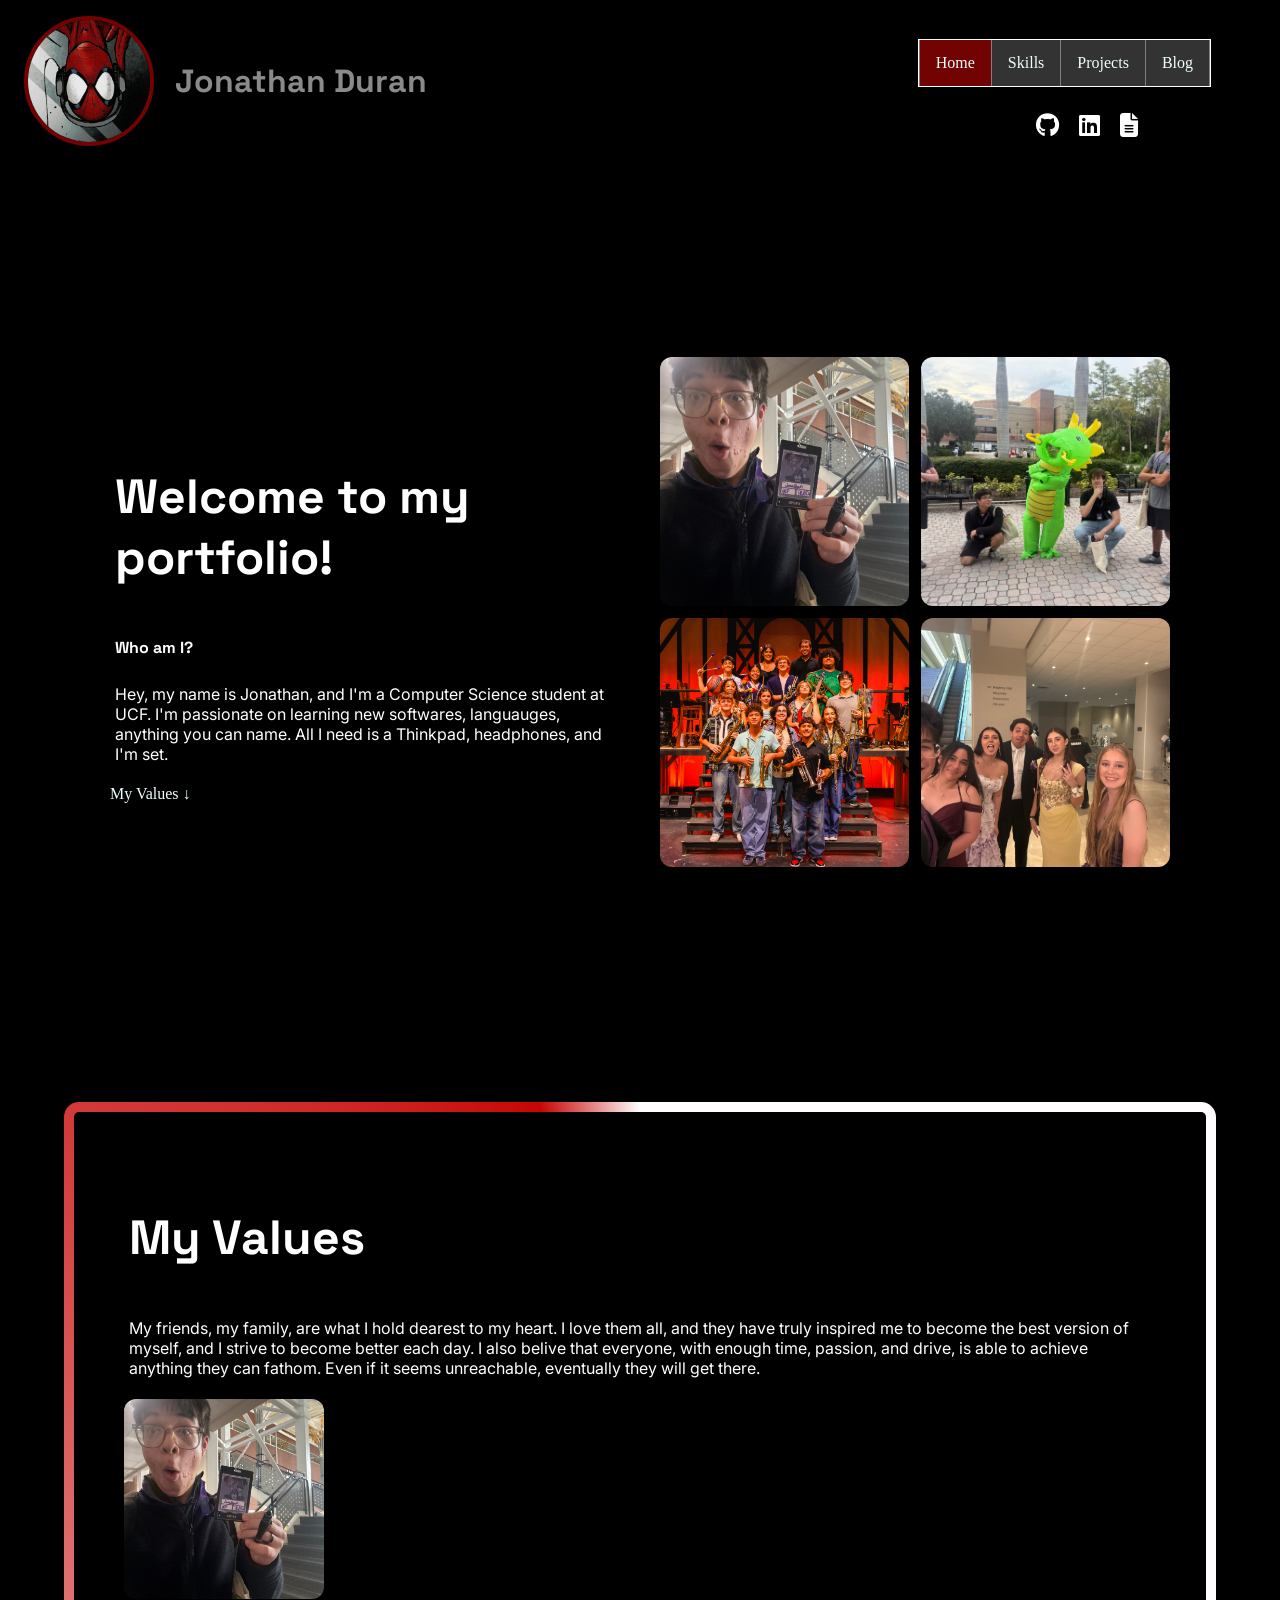
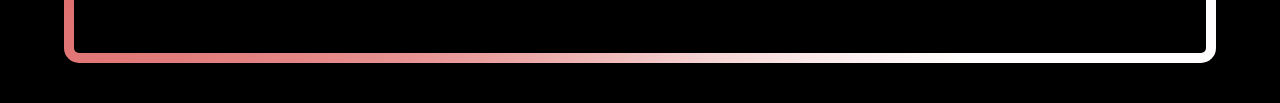
==== index.html @ 09002990 "Added icons" ====
<!DOCTYPE html>
<html lang="en">
<head>
    <link rel="stylesheet" href="./style.css">
    <meta charset="UTF-8">
    <meta name="viewport" content="width=device-width, initial-scale=1.0">
    <title>Jonathan Duran Portfolio</title>
    <!-- Font's I am using! -->
    <link rel="preconnect" href="https://fonts.googleapis.com">
    <link rel="preconnect" href="https://fonts.gstatic.com" crossorigin>
    <link href="https://fonts.googleapis.com/css2?family=Inter:ital,opsz,wght@0,14..32,100..900;1,14..32,100..900&family=Space+Grotesk:wght@300..700&display=swap" rel="stylesheet">
    <link rel="stylesheet" href="https://cdnjs.cloudflare.com/ajax/libs/font-awesome/6.5.1/css/all.min.css">
</head>

<body>
    <header>
    <div class="brand">
        <img class="pfp" src="./Images/Spider.jpg" alt="Photo of Jonathan Duran">
        <h1>Jonathan Duran</h1>
    </div>

    <div class="header-right">
        <nav>
            <ul>
                <li><a class="active" href="index.html">Home</a></li>
                <li><a href="./skills.html">Skills</a></li>
                <li><a href="./projects.html">Projects</a></li>
                <li><a href="./blog.html">Blog</a></li>
            </ul>
        </nav>

        <div class="socials">
            <a href="https://github.com/Joduce" target="_blank" rel="noopener noreferrer" aria-label="GitHub">
                <i class="fa-brands fa-github"></i>
            </a>
            <a href="https://www.linkedin.com/in/jonathan-duran-a66543309" target="_blank" rel="noopener noreferrer" aria-label="LinkedIn">
                <i class="fa-brands fa-linkedin"></i>
            </a>
            <a href="./Images/RESUME.pdf" target="_blank" aria-label="Resume">
                <i class="fa-solid fa-file-lines"></i>
            </a>
        </div>
    </div>
</header>

    <main>

        <!-- First screen: intro + images -->
        <section class="hero">
            <div class="about">
                <div class="about-text">
                    <h2>Welcome to my portfolio!</h2>
                    <h3>Who am I?</h3>
                    <p>Hey, my name is Jonathan, and I'm a Computer Science student at UCF. 
                        I'm passionate on learning new softwares, languauges, anything you can name. 
                        All I need is a Thinkpad, headphones, and I'm set.
                    </p>
                    <a href="#values">My Values ↓</a>
                </div>

                <div class="about-images">
                    <!-- Swap these for your real image file names in the Images folder -->
                    <img src="./Images/WOW.jpeg" alt="Little Hispanic Boy saying Wow">
                    <img src="./Images/KNIGHTHAKCS.jpeg" alt="KNIGHT HACKS IX">
                    <img src="./Images/ITH.jpeg" alt="In the Height's Pit Orchestra Photo">
                    <img src="./Images/PROM.jpeg" alt="PROM 2026!">
                </div>
            </div>
        </section>

        <!-- Second screen: scroll down to here -->
        <section class="section2" id="values">
            <h2>My Values</h2>
            <p> My friends, my family, are what I hold dearest to my heart. I love them all, and they have truly inspired me to become the best version of myself, and I strive to become better each day. 
                I also belive that everyone, with enough time, passion, and drive, is able to achieve anything they can fathom. Even if it seems unreachable, eventually they will get there. 

            </p>
            
                <div>
                    <img class="values-img" src="./Images/WOW.jpeg">
                </div>
           
        </section>

    </main>

</body>
</html>
---- style.css ----
*{
    box-sizing: border-box
}

img{
    max-width: 100%;
}

html{
    scroll-behavior: smooth;
}

body{
    background-color: black;
    margin: 0;
}

h1 {
    color: white;
    font-size: 3rem;
    padding: 5px;
    font-family: 'Space Grotesk', sans-serif;
}


h2{
    color: white;
    padding: 5px;
    font-size: clamp(2rem, 5vw, 3rem);
    font-family: 'Space Grotesk', sans-serif;
}

h3{
    color: white;
    padding: 5px;
    font-size: 1rem;
    font-family: 'Space Grotesk', sans-serif;
}

p{
    color: white;
    padding: 5px;
    font-size: 1rem;
    font-family: 'Inter', sans-serif;
}



a:link{
    color:azure;
    text-decoration: none;
}

a:visited{
    color: azure;

}



/*  HEADER */


header {                                     
    display: flex;
    justify-content: space-between;
    align-items: center;
    padding: 16px 24px;
}

.brand {                                     
    display: flex;
    align-items: center;
    gap: 16px;
}

header h1 {                                 
    font-size: 2rem;
    margin: 0;
    display: inline-block;
    background: linear-gradient(110deg,
        #8a8a8a 0%, #8a8a8a 40%, #ffffff 50%, #8a8a8a 60%, #8a8a8a 100%);
    background-size: 300% 100%;
    -webkit-background-clip: text;
    background-clip: text;
    color: transparent;
    animation: shine 4s ease-in-out infinite;
}

@keyframes shine {                     
    0%   { background-position: 100% 0; }
    60%  { background-position: 0% 0; }
    100% { background-position: 0% 0; } 
}


.pfp {
    width: 130px;                            
    height: 130px;                            
    border-radius: 50%;
    object-fit: cover;
    border: 4px solid hsl(0, 95%, 23%);
    animation: float 3s ease-in-out infinite;
    
}

@keyframes float {
    0%   { transform: translateY(0); }
    50%  { transform: translateY(-15px); }
    100% { transform: translateY(0); }
}




nav ul {

  list-style-type: none;
  width: fit-content;
  margin-right: 45px;
  padding: 0;
  background-color: #333333;
  border: 1px solid rgb(255, 255, 255);
  display: flex;
  justify-content: center;

}

nav ul li{
    float: left;
    border-right: 1px solid gray;
    
}

nav ul li:first-child{
    border-left: 1px solid gray;
}
nav ul li:last-child{
    border-right: 1px solid gray;
}

nav ul li a {
  display: block;
  color: white;
  padding: 14px 16px;
  text-decoration: none;
}

nav ul li a:hover {
  background-color: #111111;
}

nav ul li a.active{
  background-color: hsl(0, 95%, 23%);
}


/* HERO ( First Screen )  */


.hero {                                   
    min-height: 100vh;
    display: flex;
    align-items: center;
}

.about {                                    
    display: flex;
    align-items: center;
    width: 100%;
    gap: 40px;
    max-width: 1100px;
    margin: 0 auto;
    padding: 0 20px;
}

.about-text,
.about-images {                       
    flex: 1;
}

.about-images {                              
    display: flex;
    flex-wrap: wrap;
    gap: 12px;
}

.about-images img {                       
    width: calc(50% - 6px);
    aspect-ratio: 1;
    object-fit: cover;
    border-radius: 12px;
}

.values-content{
    display: flex;
    align-items: center;
    gap: 30px;
}

.values-text{
    flex: 1;
}

.values-img{
    width: 200px;
    aspect-ratio: 1;
    object-fit: cover;
    border-radius: 12px;
}

/* Sections */


.section1 {
    width: 300px;
    border: 15px solid rgb(231, 42, 42);
    border-radius: 15px;
    padding: 50px;
    margin: 20px;
}

@property --angle {
    syntax: '<angle>';
    initial-value: 0deg;
    inherits: false;
}

@keyframes snake {
    to { --angle: 360deg; }
}

.section2 {
    width: 90%;
    max-width: 1400px;
    margin: 40px auto;
    padding: 50px;
    border-radius: 15px;

    border: 10px solid transparent;    /* border is see-through now */
    background:
        linear-gradient(black, black) padding-box,          
        conic-gradient(
            from var(--angle),
            rgb(255, 253, 253) 0deg 130deg,                 
            hsl(0, 95%, 40%) 340deg,                       
            rgb(255, 253, 253) 360deg                       
        ) border-box;
    animation: snake 5s linear infinite;
}

/* Media Query  --> Keeps the integrity of the portfolio regardless of the site */

@media (max-width: 800px) {

    header {
        flex-direction: column;     /* brand on top, nav below */
        gap: 12px;
    }

    .about,
    .values-content {
        flex-direction: column;     /* text on top, images below */
    }

    .about-text,
    .about-images {
        width: 100%;
    }

    .section2 {
        margin: 20px;
        padding: 25px;
    }
}


/* ICONS */

.header-right {
    display: flex;
    flex-direction: column;   
    align-items: center;
    gap: 10px;
}

.socials {
    display: flex;             
    gap: 20px;
}

.socials a {
    font-size: 1.5rem;        
    color: white;
    transition: color 0.2s;
}

.socials a:hover {
    color: hsl(0, 95%, 40%);   
}
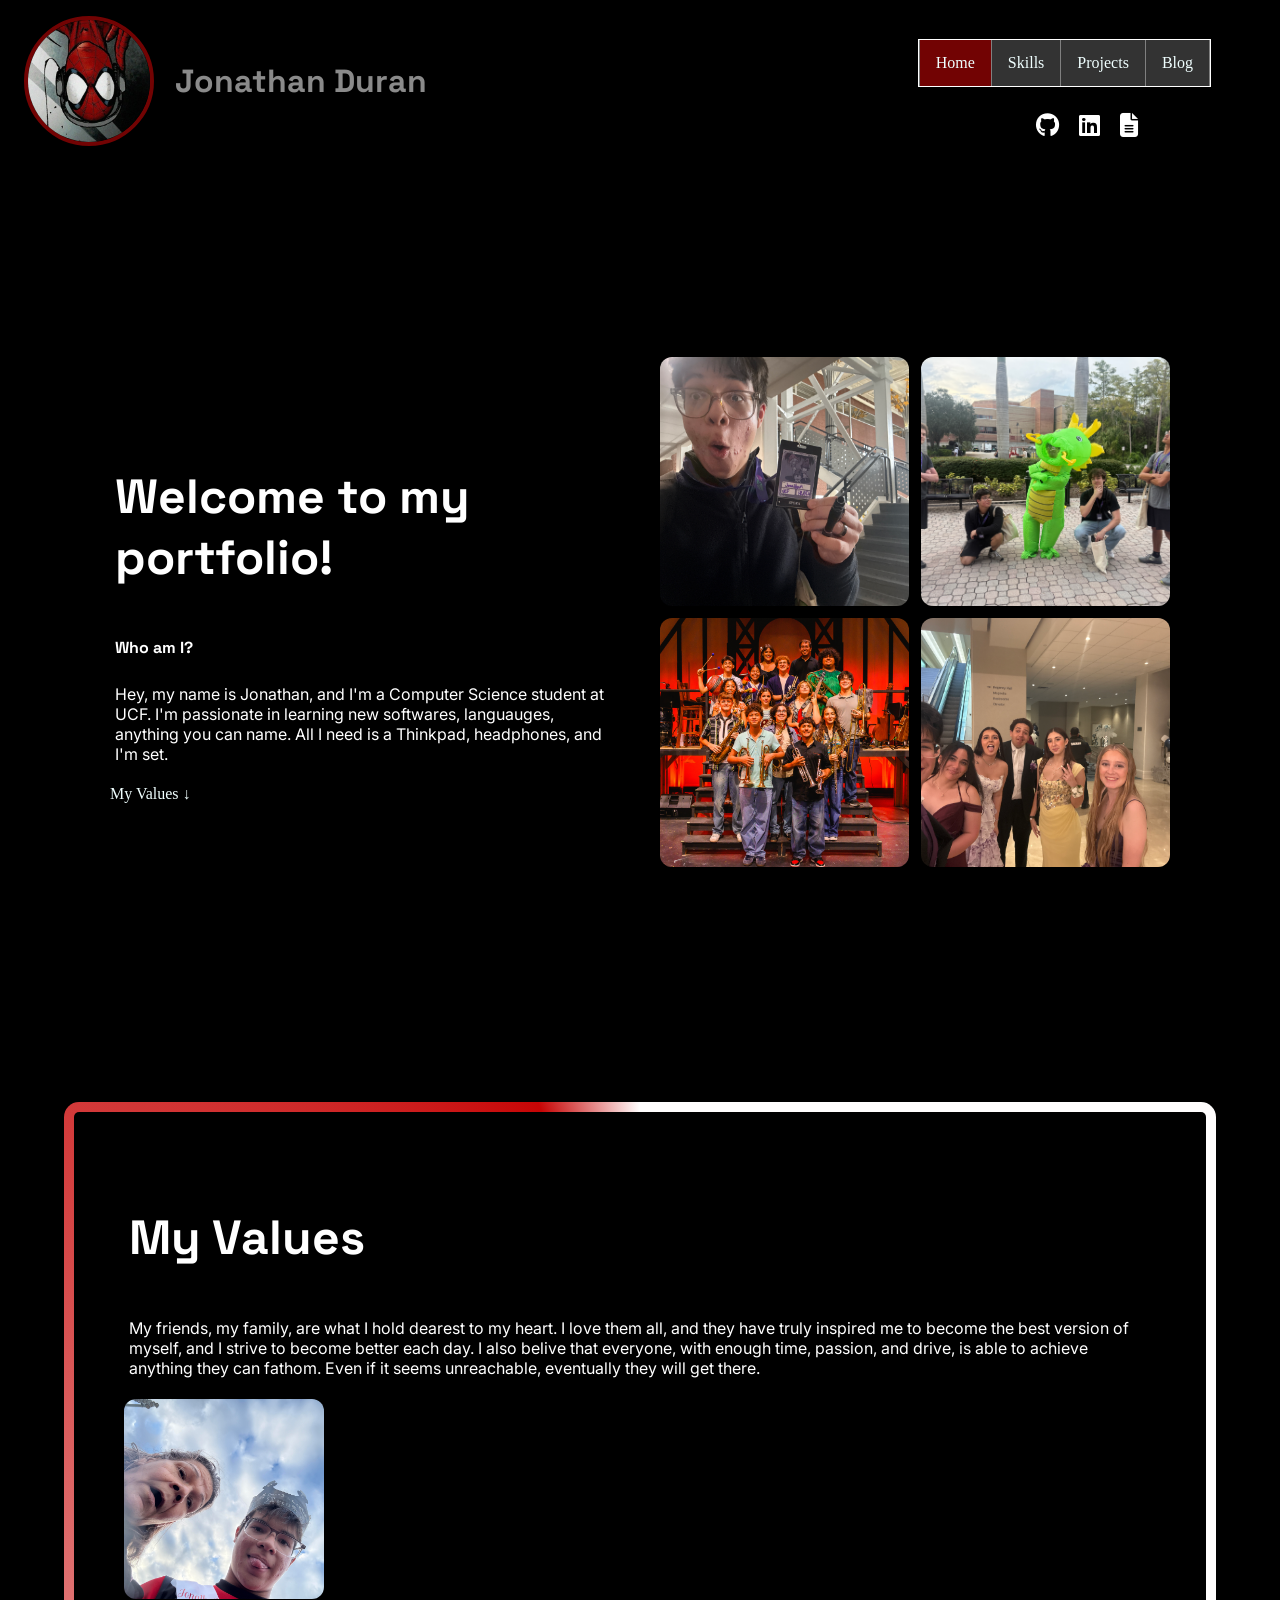
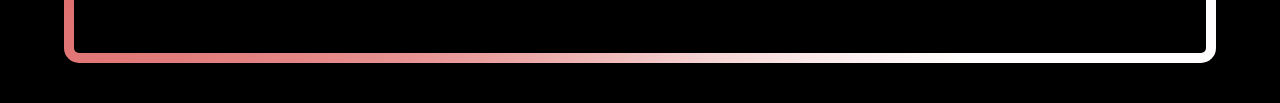
==== commit 45627c4c: "Abuelita" ====
--- a/index.html
+++ b/index.html
@@ -52,7 +52,7 @@
                     <h2>Welcome to my portfolio!</h2>
                     <h3>Who am I?</h3>
                     <p>Hey, my name is Jonathan, and I'm a Computer Science student at UCF. 
-                        I'm passionate on learning new softwares, languauges, anything you can name. 
+                        I'm passionate in learning new softwares, languauges, anything you can name. 
                         All I need is a Thinkpad, headphones, and I'm set.
                     </p>
                     <a href="#values">My Values ↓</a>
@@ -77,7 +77,7 @@
             </p>
             
                 <div>
-                    <img class="values-img" src="./Images/WOW.jpeg">
+                    <img class="values-img" src="./Images/Abuela.jpg">
                 </div>
            
         </section>
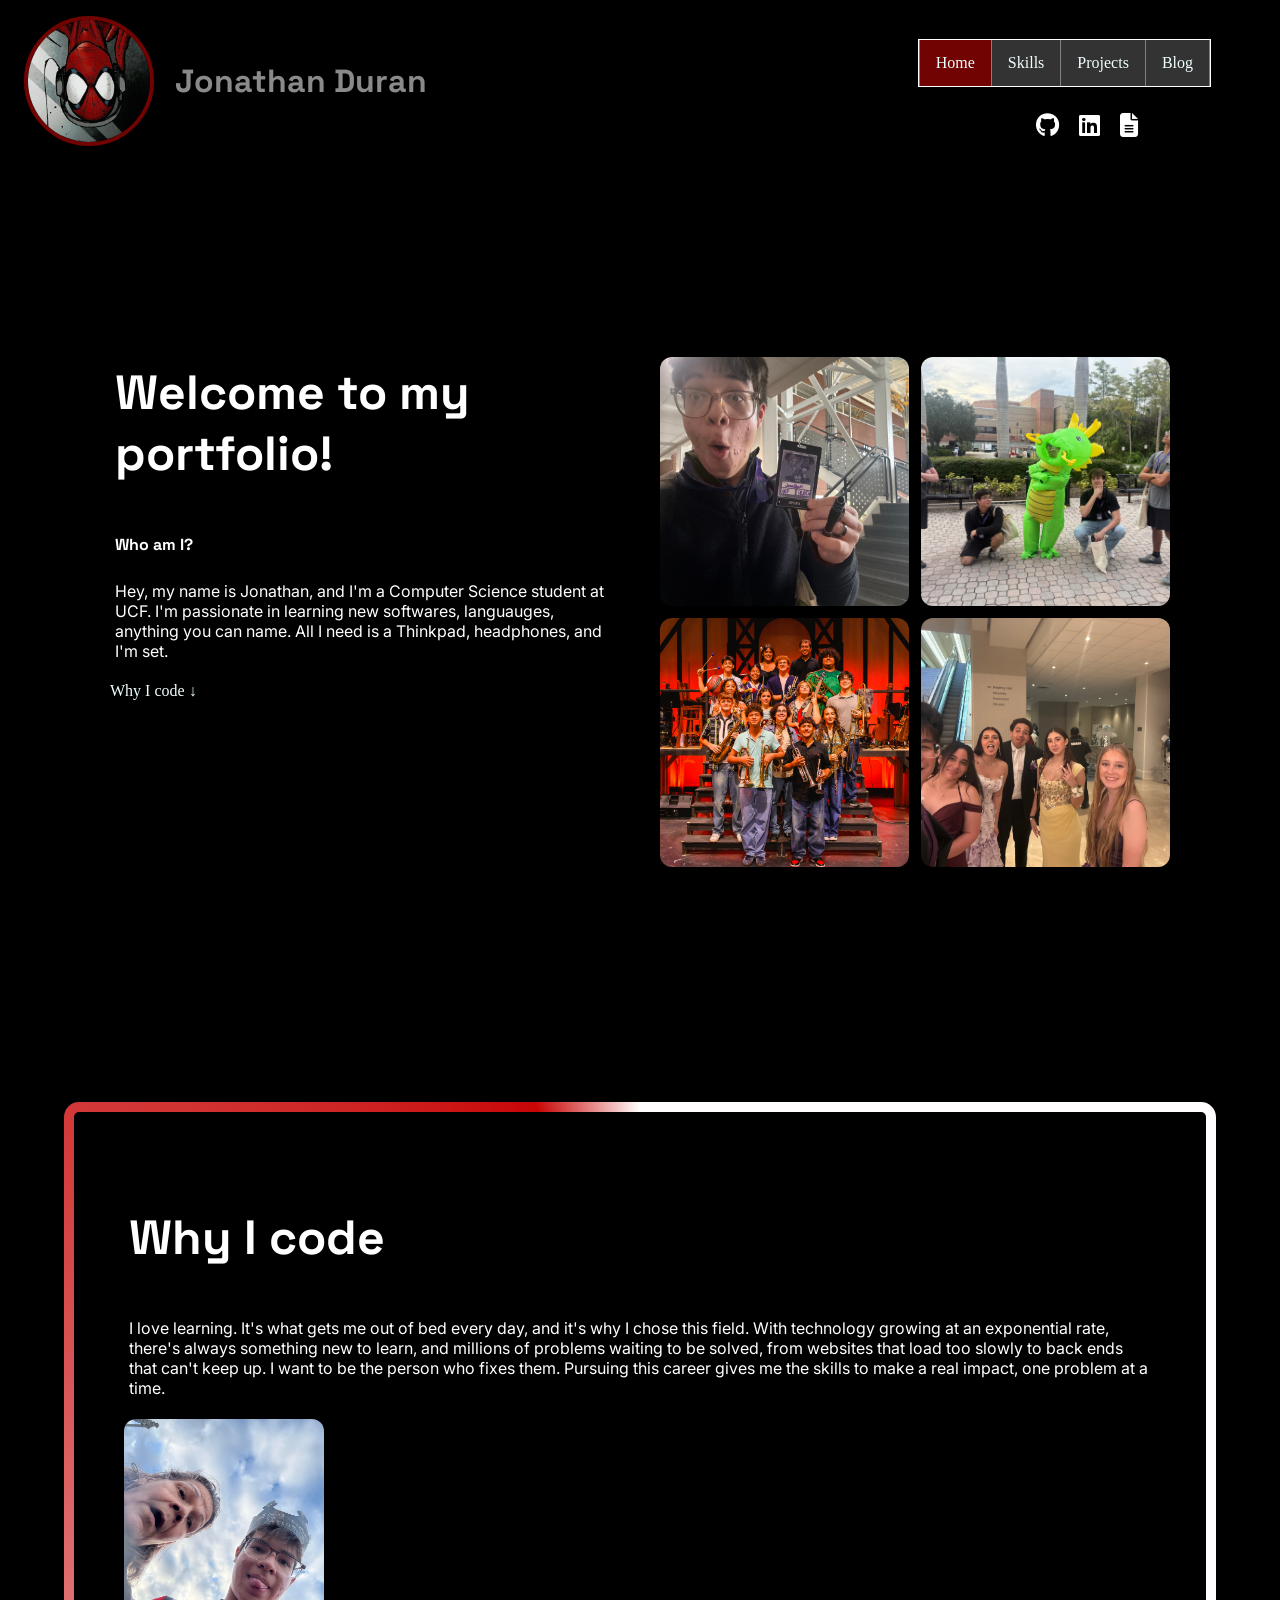
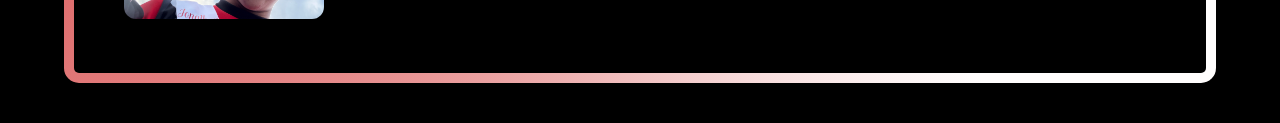
==== commit 6b36aab6: "Moved porfolio margin so it was less, and changed my values to why I code with new text" ====
--- a/index.html
+++ b/index.html
@@ -55,7 +55,7 @@
                         I'm passionate in learning new softwares, languauges, anything you can name. 
                         All I need is a Thinkpad, headphones, and I'm set.
                     </p>
-                    <a href="#values">My Values ↓</a>
+                    <a href="#values">Why I code ↓</a>
                 </div>
 
                 <div class="about-images">
@@ -70,11 +70,9 @@
 
         <!-- Second screen: scroll down to here -->
         <section class="section2" id="values">
-            <h2>My Values</h2>
-            <p> My friends, my family, are what I hold dearest to my heart. I love them all, and they have truly inspired me to become the best version of myself, and I strive to become better each day. 
-                I also belive that everyone, with enough time, passion, and drive, is able to achieve anything they can fathom. Even if it seems unreachable, eventually they will get there. 
+            <h2>Why I code</h2>
 
-            </p>
+            <p>I love learning. It's what gets me out of bed every day, and it's why I chose this field. With technology growing at an exponential rate, there's always something new to learn, and millions of problems waiting to be solved, from websites that load too slowly to back ends that can't keep up. I want to be the person who fixes them. Pursuing this career gives me the skills to make a real impact, one problem at a time.</p>
             
                 <div>
                     <img class="values-img" src="./Images/Abuela.jpg">
--- a/style.css
+++ b/style.css
@@ -25,6 +25,7 @@
 
 h2{
     color: white;
+    
     padding: 5px;
     font-size: clamp(2rem, 5vw, 3rem);
     font-family: 'Space Grotesk', sans-serif;
@@ -166,7 +167,7 @@
 
 .about {                                    
     display: flex;
-    align-items: center;
+    align-items: flex-start;
     width: 100%;
     gap: 40px;
     max-width: 1100px;
@@ -177,6 +178,10 @@
 .about-text,
 .about-images {                       
     flex: 1;
+}
+
+.about-text h2{
+    margin-top: 0;
 }
 
 .about-images {                              
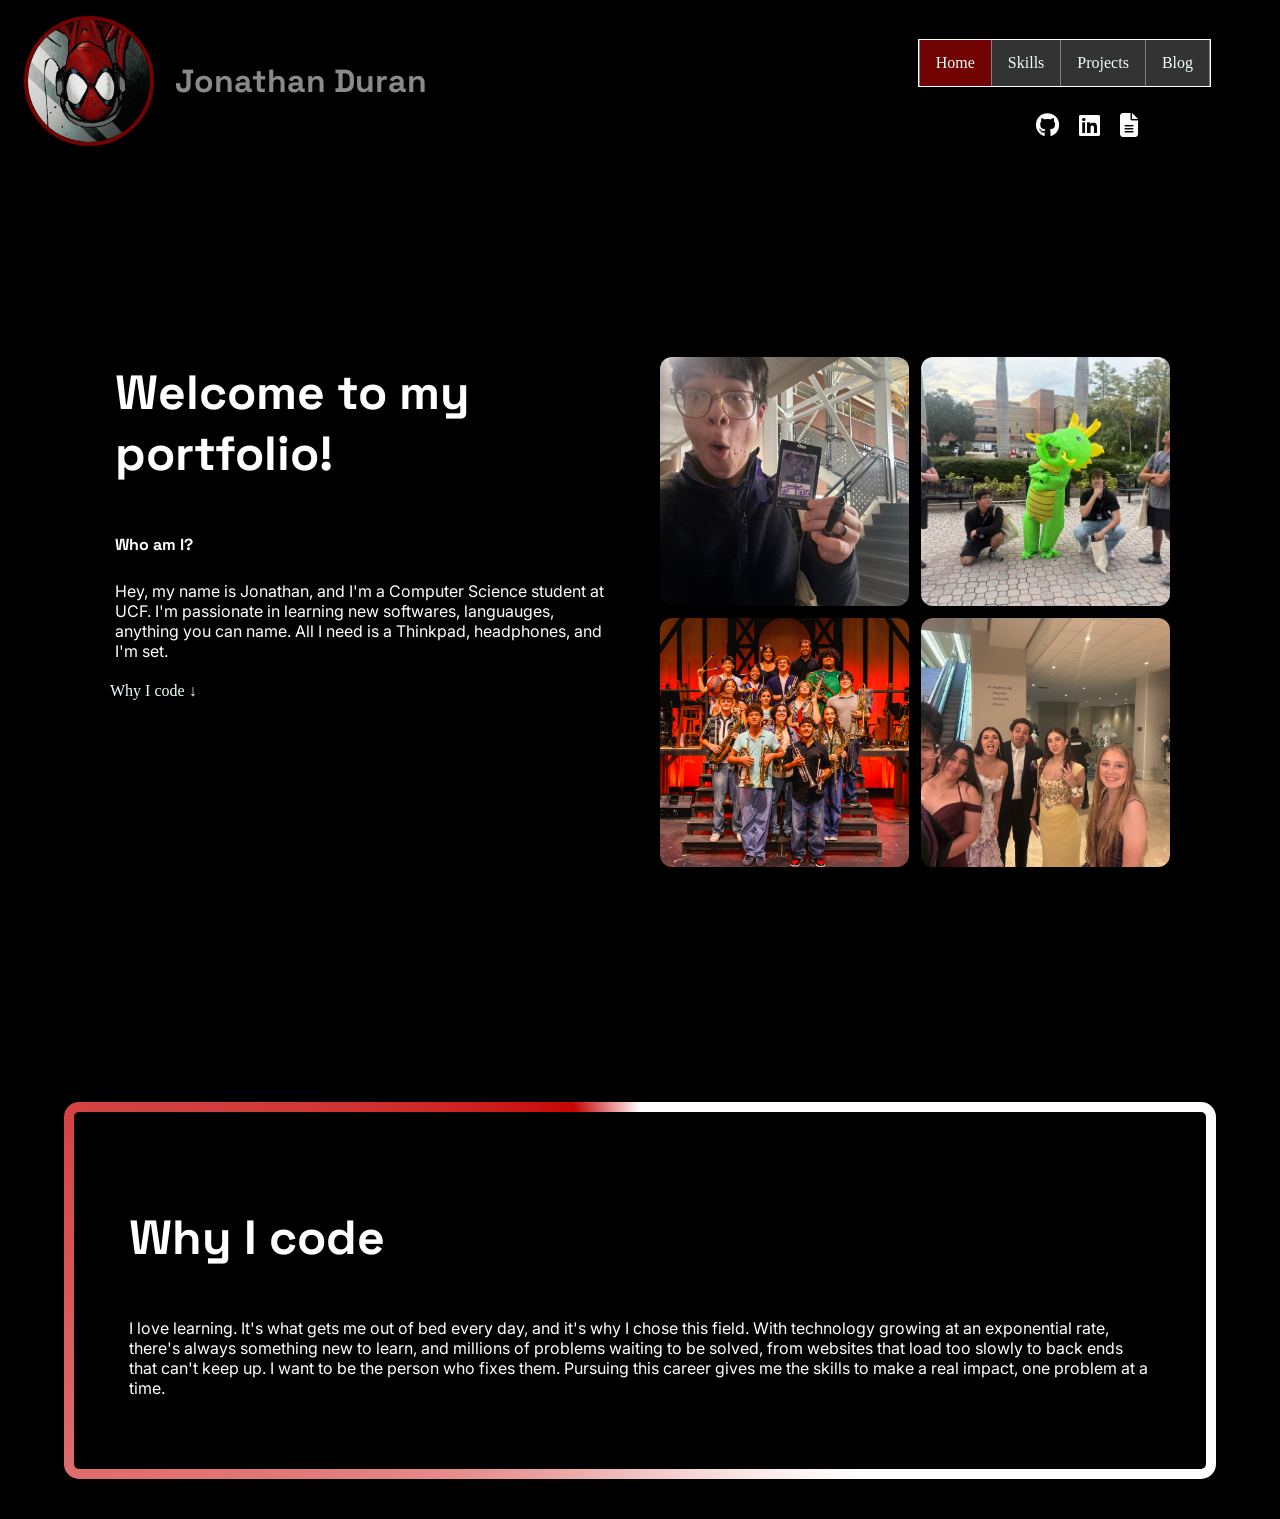
==== commit 868bbb2f: "Took abuelita image out for now. going to move that to blog :)" ====
--- a/index.html
+++ b/index.html
@@ -74,9 +74,7 @@
 
             <p>I love learning. It's what gets me out of bed every day, and it's why I chose this field. With technology growing at an exponential rate, there's always something new to learn, and millions of problems waiting to be solved, from websites that load too slowly to back ends that can't keep up. I want to be the person who fixes them. Pursuing this career gives me the skills to make a real impact, one problem at a time.</p>
             
-                <div>
-                    <img class="values-img" src="./Images/Abuela.jpg">
-                </div>
+                
            
         </section>
 
--- a/style.css
+++ b/style.css
@@ -107,7 +107,7 @@
 
 @keyframes float {
     0%   { transform: translateY(0); }
-    50%  { transform: translateY(-15px); }
+    50%  { transform: translateY(-10px); }
     100% { transform: translateY(0); }
 }
 
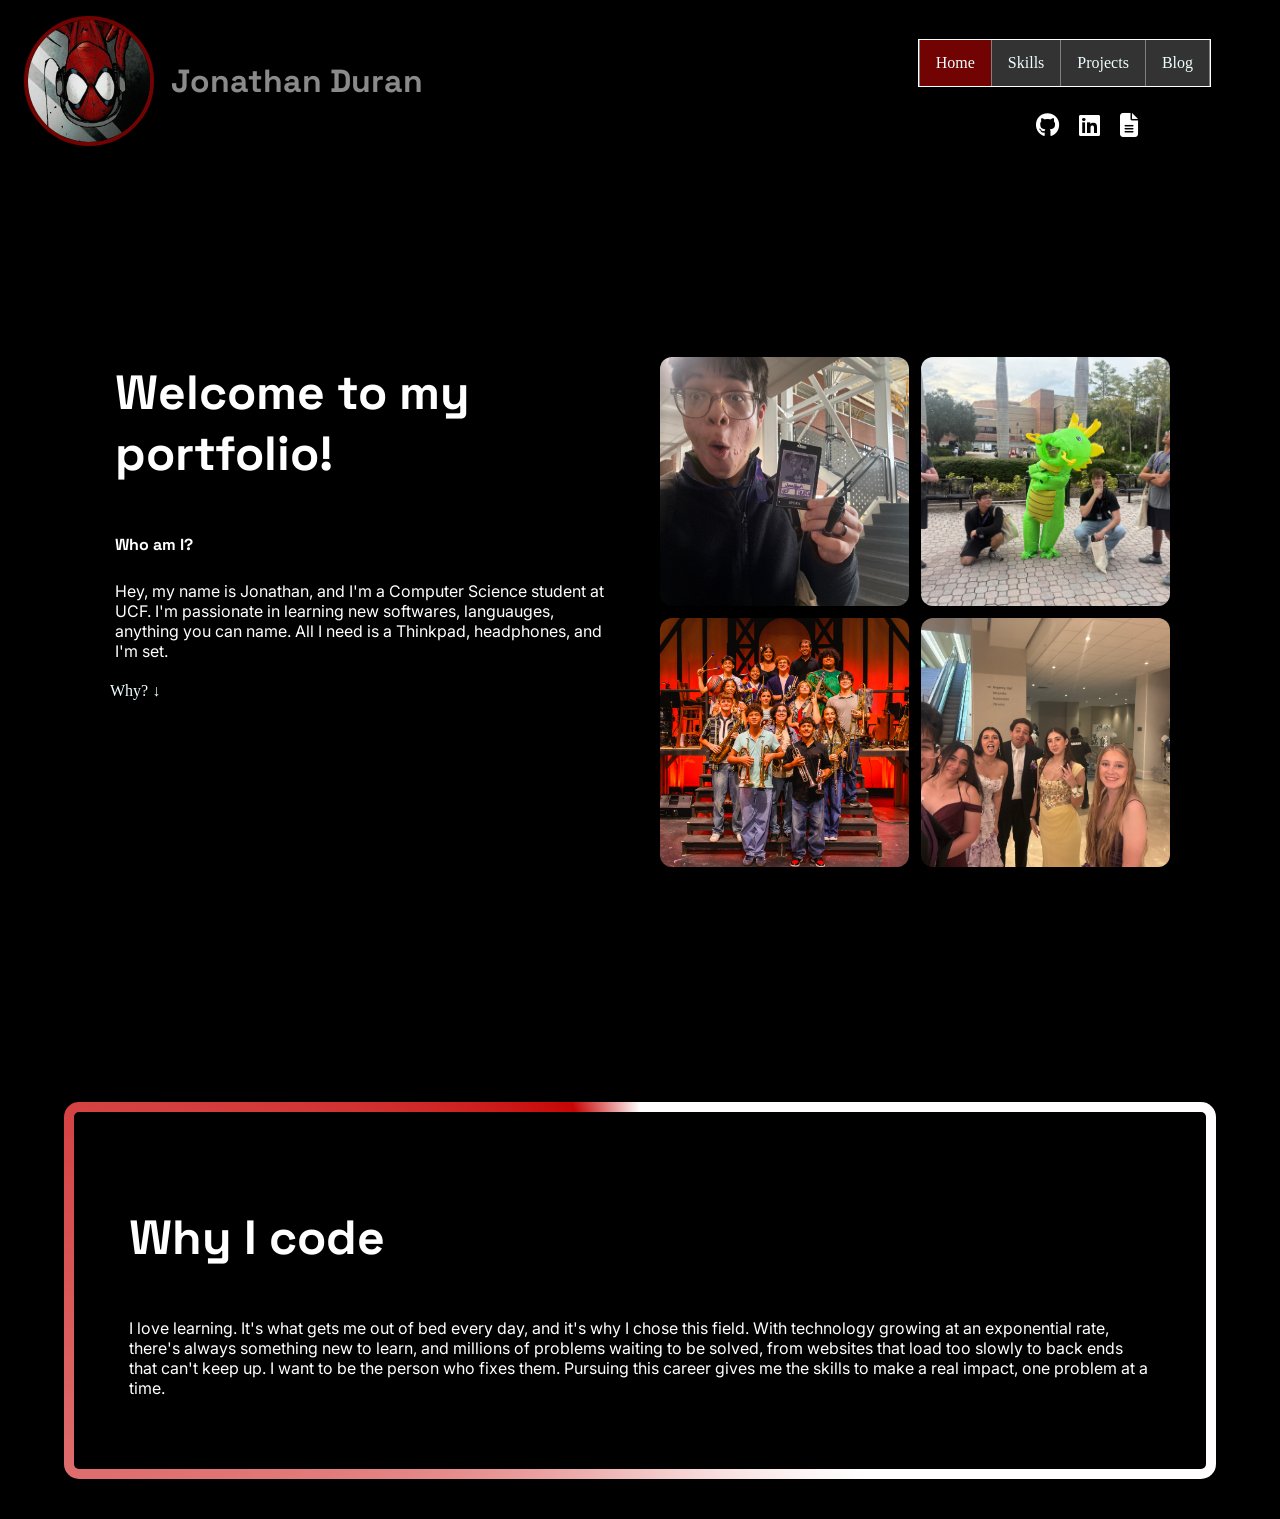
==== commit 1906806d: "Random stuff" ====
--- a/index.html
+++ b/index.html
@@ -55,7 +55,7 @@
                         I'm passionate in learning new softwares, languauges, anything you can name. 
                         All I need is a Thinkpad, headphones, and I'm set.
                     </p>
-                    <a href="#values">Why I code ↓</a>
+                    <a href="#values">Why? ↓</a>
                 </div>
 
                 <div class="about-images">
--- a/style.css
+++ b/style.css
@@ -3,7 +3,7 @@
 }
 
 img{
-    max-width: 100%;
+    max-width: 100%
 }
 
 html{
@@ -72,7 +72,7 @@
 .brand {                                     
     display: flex;
     align-items: center;
-    gap: 16px;
+    gap: 12px;
 }
 
 header h1 {                                 
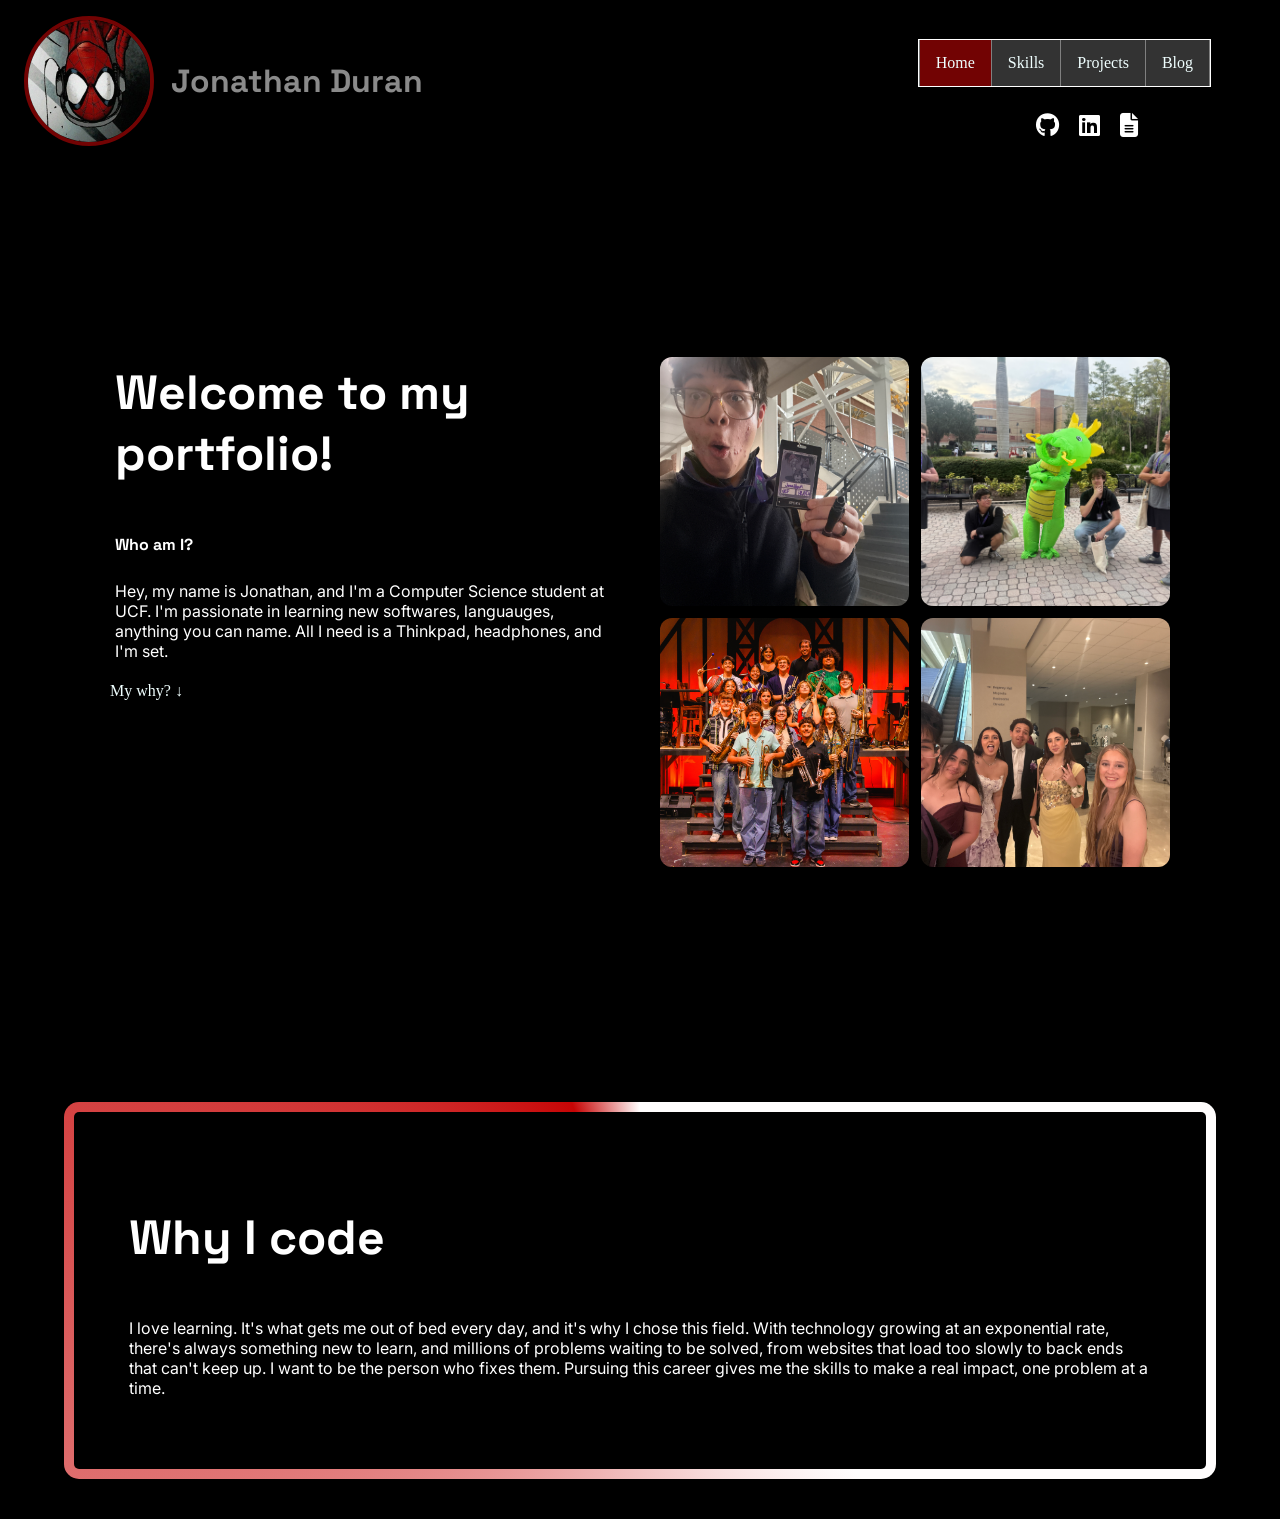
==== commit 3bdb71a7: "literally changed My Why?" ====
--- a/index.html
+++ b/index.html
@@ -55,7 +55,7 @@
                         I'm passionate in learning new softwares, languauges, anything you can name. 
                         All I need is a Thinkpad, headphones, and I'm set.
                     </p>
-                    <a href="#values">Why? ↓</a>
+                    <a href="#values">My why? ↓</a>
                 </div>
 
                 <div class="about-images">
--- a/style.css
+++ b/style.css
@@ -130,6 +130,7 @@
 nav ul li{
     float: left;
     border-right: 1px solid gray;
+
     
 }
 
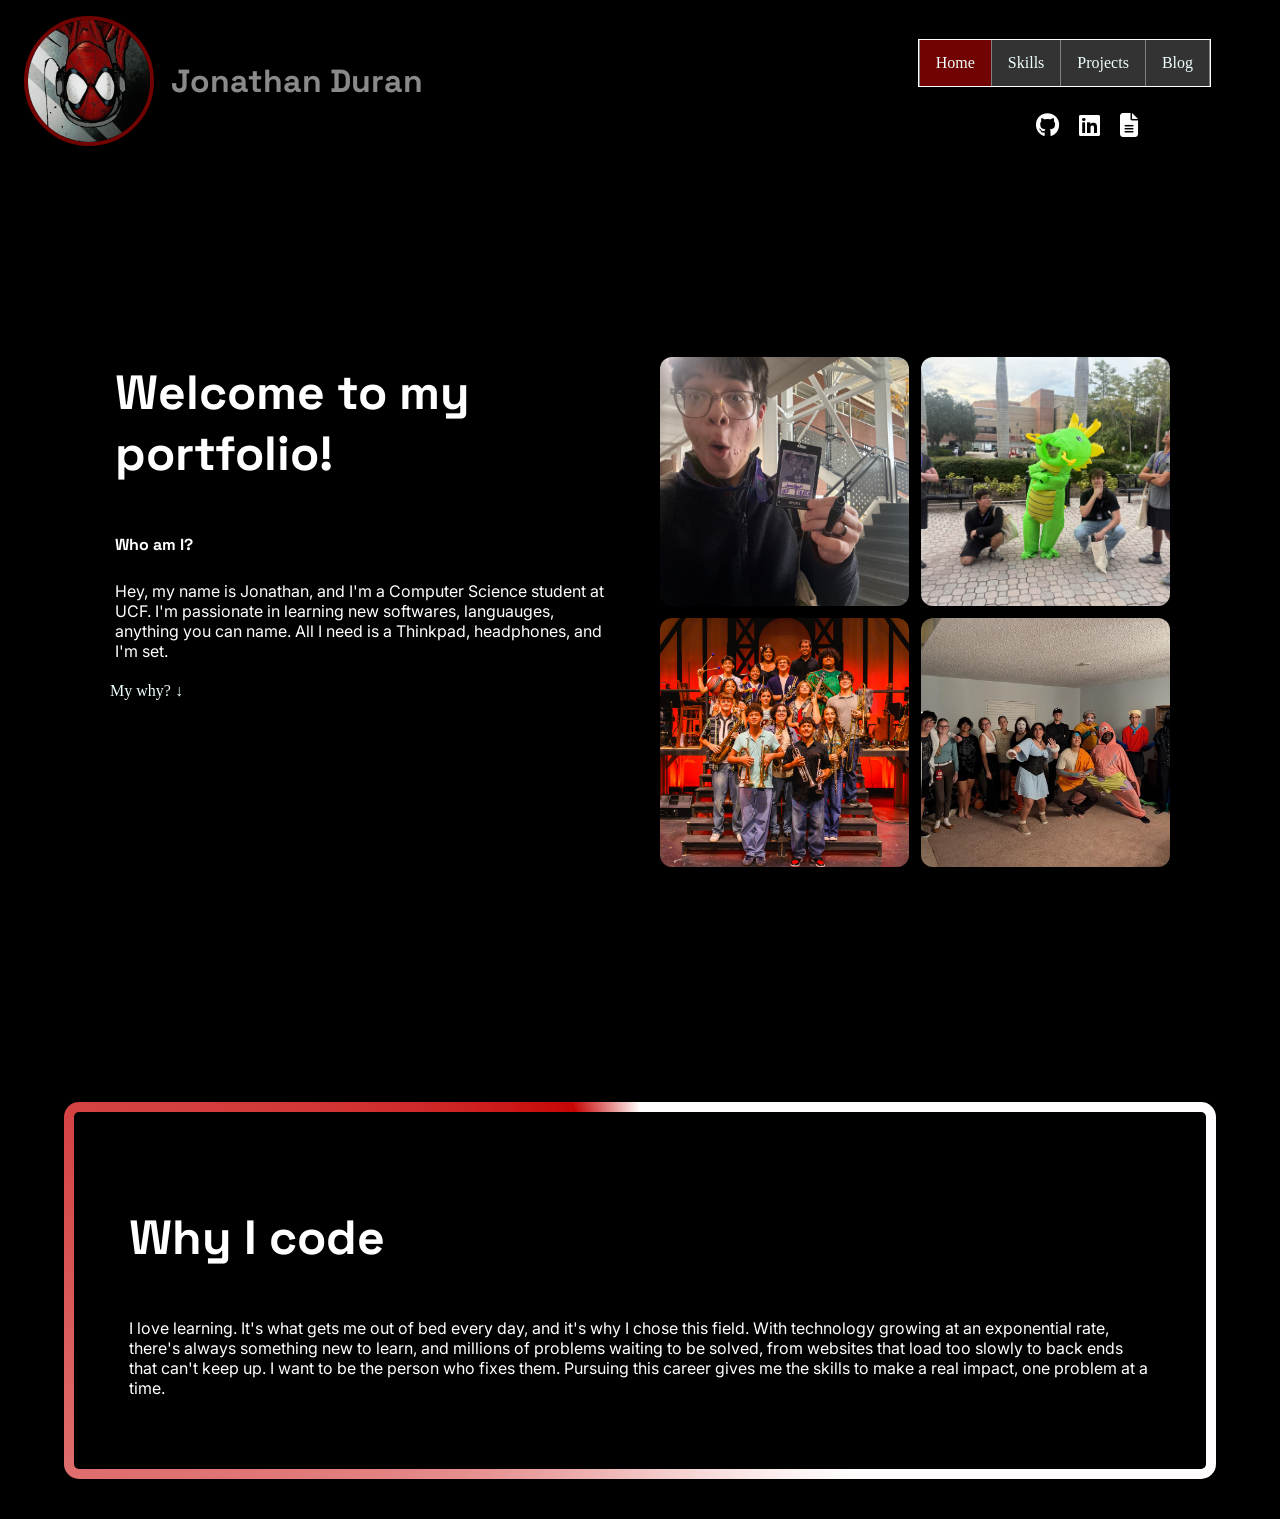
==== commit b3871062: "Added myPeopl.jpeg" ====
--- a/index.html
+++ b/index.html
@@ -63,7 +63,7 @@
                     <img src="./Images/WOW.jpeg" alt="Little Hispanic Boy saying Wow">
                     <img src="./Images/KNIGHTHAKCS.jpeg" alt="KNIGHT HACKS IX">
                     <img src="./Images/ITH.jpeg" alt="In the Height's Pit Orchestra Photo">
-                    <img src="./Images/PROM.jpeg" alt="PROM 2026!">
+                    <img src="./Images/myPeople.jpeg" alt="Halloween 2026'">
                 </div>
             </div>
         </section>
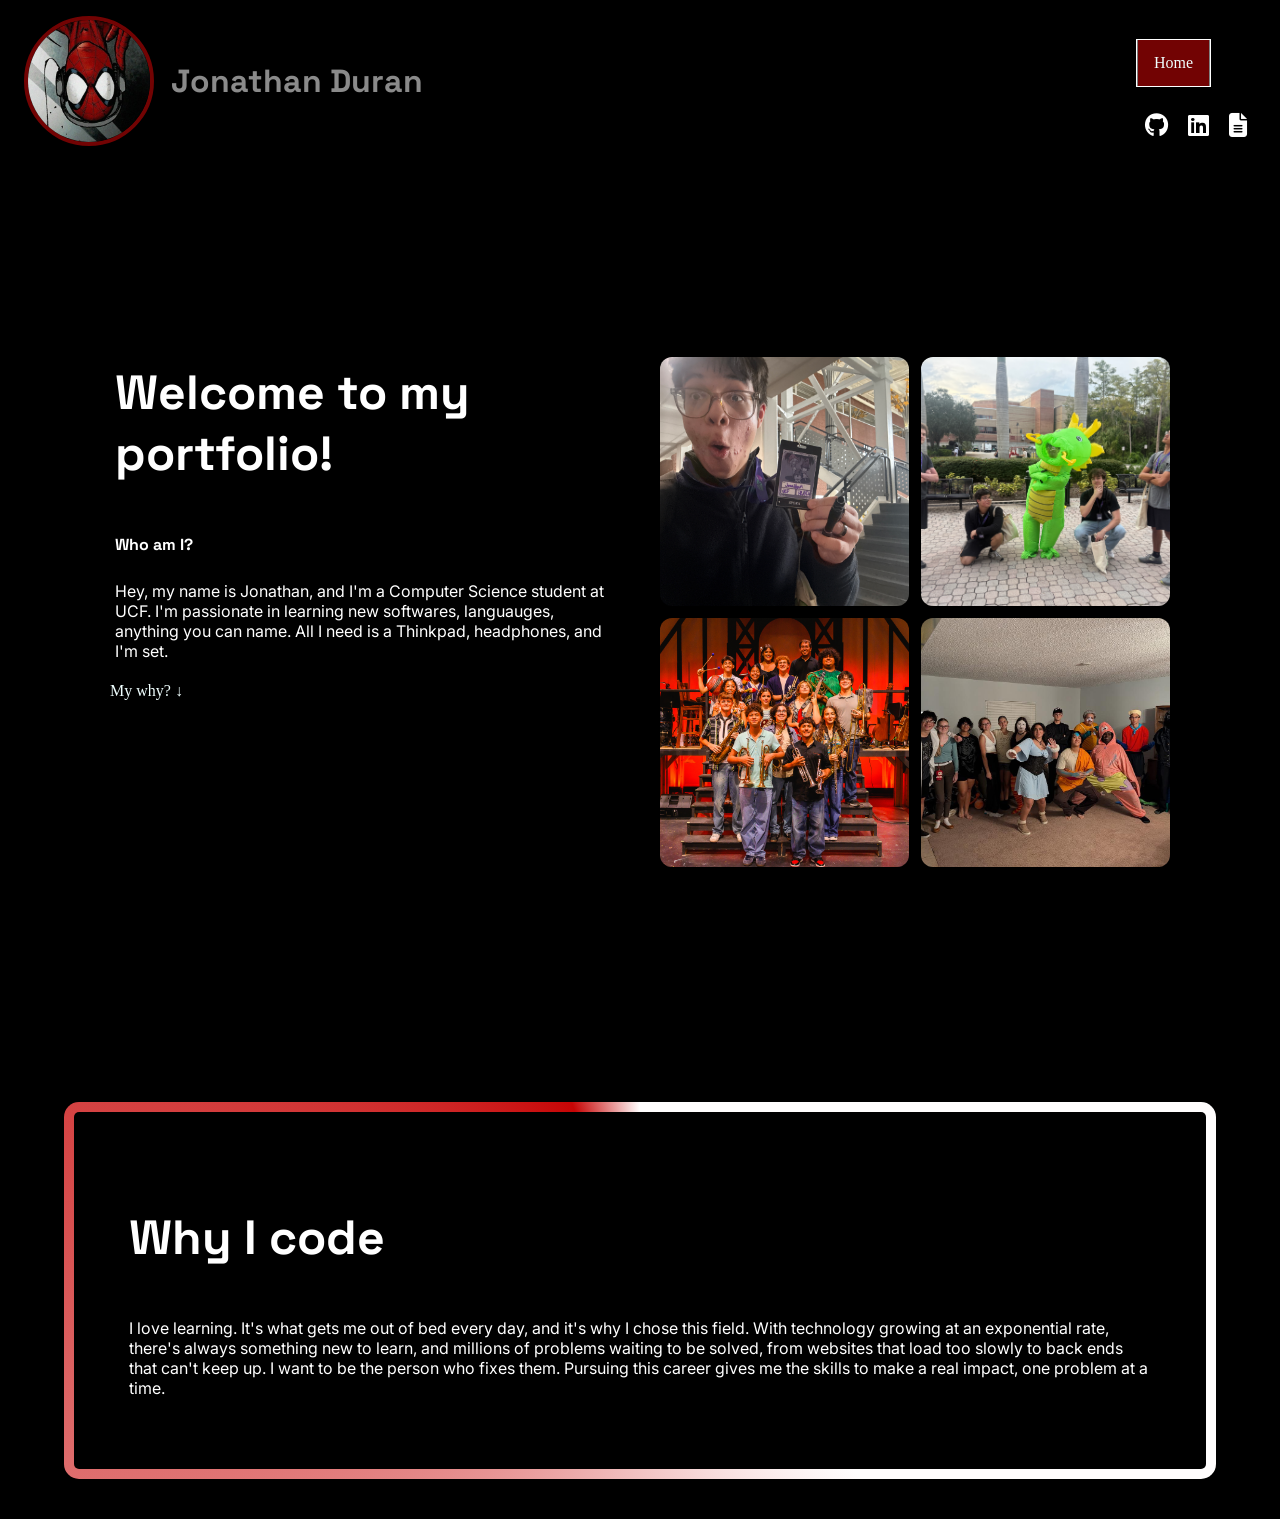
==== commit 4a958182: "Commented out the links or the unfinished pages on my website" ====
--- a/index.html
+++ b/index.html
@@ -23,9 +23,9 @@
         <nav>
             <ul>
                 <li><a class="active" href="index.html">Home</a></li>
-                <li><a href="./skills.html">Skills</a></li>
-                <li><a href="./projects.html">Projects</a></li>
-                <li><a href="./blog.html">Blog</a></li>
+                <!-- <li><a href="./skills.html">Skills</a></li> -->
+                <!-- <li><a href="./projects.html">Projects</a></li> -->
+                <!-- <li><a href="./blog.html">Blog</a></li> -->
             </ul>
         </nav>
 
--- a/style.css
+++ b/style.css
@@ -236,6 +236,7 @@
     to { --angle: 360deg; }
 }
 
+
 .section2 {
     width: 90%;
     max-width: 1400px;
@@ -295,6 +296,8 @@
     gap: 20px;
 }
 
+
+
 .socials a {
     font-size: 1.5rem;        
     color: white;
@@ -303,4 +306,34 @@
 
 .socials a:hover {
     color: hsl(0, 95%, 40%);   
-}+}
+
+
+/* This will be put into a skill bar for now.
+Once I have more knowledge in CSS and TypeScript I will then transform
+it into a skill tree. */
+
+/* Will change this so it uses flexbox later. */
+
+*{box-sizing: border-box}
+
+/* Container for skill bars */
+.container{
+    width: 60%;
+    background-color: grey
+
+}
+
+.skills{
+    text-align: right;
+    padding-top: 10px;
+    padding-bottom: 10px;
+    color: white;
+}
+
+.html {width: 50%; background-color: #04AA6D;} 
+.css {width: 50%; background-color: #2196F3;} 
+.js {width: 10%; background-color: #f44336;} 
+.java {width: 50%; background-color: maroon;}
+.py {width: 70%; background-color: yellowgreen}
+
